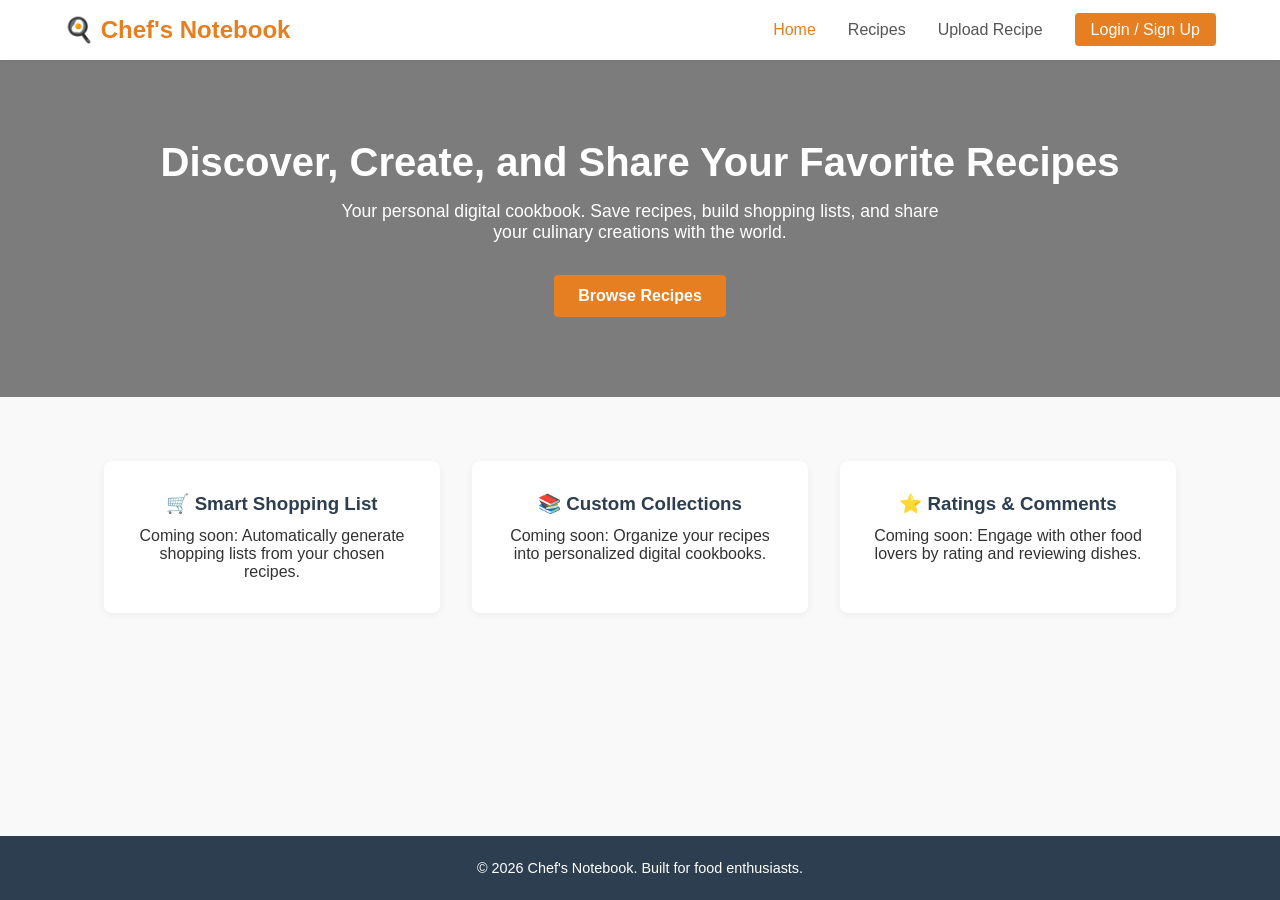
==== index.html @ 9f816892 "First draft via AI Create a web app recipe book. There has to be a user login and the users can uplo" ====
<!DOCTYPE html>
<html lang="en">
<head>
    <meta charset="UTF-8">
    <meta name="viewport" content="width=device-width, initial-scale=1.0">
    <title>Recipe Book - Home</title>
    <link rel="stylesheet" href="style.css">
</head>
<body>
    <header>
        <nav class="navbar">
            <h1 class="logo">🍳 Chef's Notebook</h1>
            <ul class="nav-links">
                <li><a href="index.html" class="active">Home</a></li>
                <li><a href="recipes.html">Recipes</a></li>
                <li><a href="submit.html">Upload Recipe</a></li>
                <li><a href="#login" class="btn-login">Login / Sign Up</a></li>
            </ul>
        </nav>
    </header>

    <main>
        <section class="hero">
            <h2>Discover, Create, and Share Your Favorite Recipes</h2>
            <p>Your personal digital cookbook. Save recipes, build shopping lists, and share your culinary creations with the world.</p>
            <a href="recipes.html" class="btn-primary">Browse Recipes</a>
        </section>

        <section class="features">
            <div class="feature-card">
                <h3>🛒 Smart Shopping List</h3>
                <p>Coming soon: Automatically generate shopping lists from your chosen recipes.</p>
            </div>
            <div class="feature-card">
                <h3>📚 Custom Collections</h3>
                <p>Coming soon: Organize your recipes into personalized digital cookbooks.</p>
            </div>
            <div class="feature-card">
                <h3>⭐ Ratings & Comments</h3>
                <p>Coming soon: Engage with other food lovers by rating and reviewing dishes.</p>
            </div>
        </section>
    </main>

    <footer>
        <p>&copy; 2026 Chef's Notebook. Built for food enthusiasts.</p>
    </footer>
</body>
</html>
---- style.css ----
/* Global Reset & Base Styles */
* {
    margin: 0;
    padding: 0;
    box-sizing: border-box;
    font-family: 'Segoe UI', Tahoma, Geneva, Verdana, sans-serif;
}

body {
    background-color: #f9f9f9;
    color: #333;
    display: flex;
    flex-direction: column;
    min-height: 100vh;
}

main {
    flex: 1;
}

/* Navigation Bar */
.navbar {
    display: flex;
    justify-content: space-between;
    align-items: center;
    background-color: #ffffff;
    padding: 1rem 5%;
    box-shadow: 0 2px 4px rgba(0,0,0,0.05);
}

.logo {
    color: #e67e22;
    font-size: 1.5rem;
}

.nav-links {
    list-style: none;
    display: flex;
    gap: 2rem;
    align-items: center;
}

.nav-links a {
    text-decoration: none;
    color: #555;
    font-weight: 500;
    transition: color 0.2s;
}

.nav-links a:hover, .nav-links a.active {
    color: #e67e22;
}

.btn-login {
    background-color: #e67e22;
    color: white !important;
    padding: 0.5rem 1rem;
    border-radius: 4px;
}

/* Hero Section */
.hero {
    text-align: center;
    padding: 5rem 2rem;
    background: linear-gradient(rgba(0,0,0,0.5), rgba(0,0,0,0.5)), url('https://images.unsplash.com/photo-1498837167922-ddd27525d352') center/cover;
    color: white;
}

.hero h2 {
    font-size: 2.5rem;
    margin-bottom: 1rem;
}

.hero p {
    font-size: 1.1rem;
    margin-bottom: 2rem;
    max-width: 600px;
    margin-left: auto;
    margin-right: auto;
}

/* Buttons */
.btn-primary, .btn-secondary {
    display: inline-block;
    background-color: #e67e22;
    color: white;
    padding: 0.75rem 1.5rem;
    border-radius: 4px;
    text-decoration: none;
    border: none;
    cursor: pointer;
    font-weight: 600;
}

.btn-primary:hover, .btn-secondary:hover {
    background-color: #d35400;
}

/* Features Grid */
.features {
    display: grid;
    grid-template-columns: repeat(auto-fit, minmax(250px, 1fr));
    gap: 2rem;
    padding: 4rem 5%;
    max-width: 1200px;
    margin: 0 auto;
}

.feature-card {
    background: white;
    padding: 2rem;
    border-radius: 8px;
    box-shadow: 0 2px 8px rgba(0,0,0,0.05);
    text-align: center;
}

.feature-card h3 {
    margin-bottom: 0.75rem;
    color: #2c3e50;
}

/* Layout Containers & Grids */
.container {
    max-width: 1100px;
    margin: 2rem auto;
    padding: 0 2rem;
}

.recipe-grid {
    display: grid;
    grid-template-columns: repeat(auto-fit, minmax(280px, 1fr));
    gap: 2rem;
    margin-top: 1.5rem;
}

.recipe-card {
    background: white;
    border-radius: 8px;
    overflow: hidden;
    box-shadow: 0 2px 8px rgba(0,0,0,0.08);
}

.recipe-card img {
    width: 100%;
    height: 180px;
    object-fit: cover;
}

.recipe-content {
    padding: 1.5rem;
}

.recipe-content h3 {
    margin-bottom: 0.25rem;
    color: #2c3e50;
}

.recipe-content .author {
    font-size: 0.85rem;
    color: #7f8c8d;
    margin-bottom: 1rem;
}

.recipe-content .description {
    font-size: 0.95rem;
    margin-bottom: 1.5rem;
    color: #555;
}

/* Form Styles */
.form-container {
    background: white;
    padding: 2.5rem;
    border-radius: 8px;
    box-shadow: 0 2px 10px rgba(0,0,0,0.05);
    max-width: 600px;
    margin: 0 auto;
}

.form-container h2 {
    margin-bottom: 1.5rem;
    color: #2c3e50;
}

.form-group {
    margin-bottom: 1.25rem;
}

.form-group label {
    display: block;
    margin-bottom: 0.5rem;
    font-weight: 500;
    color: #444;
}

.form-group input, 
.form-group textarea {
    width: 100%;
    padding: 0.75rem;
    border: 1px solid #ccc;
    border-radius: 4px;
    font-size: 1rem;
}

.form-group input:focus, 
.form-group textarea:focus {
    outline: none;
    border-color: #e67e22;
}

/* Footer */
footer {
    text-align: center;
    padding: 1.5rem;
    background-color: #2c3e50;
    color: white;
    font-size: 0.9rem;
    margin-top: auto;
}
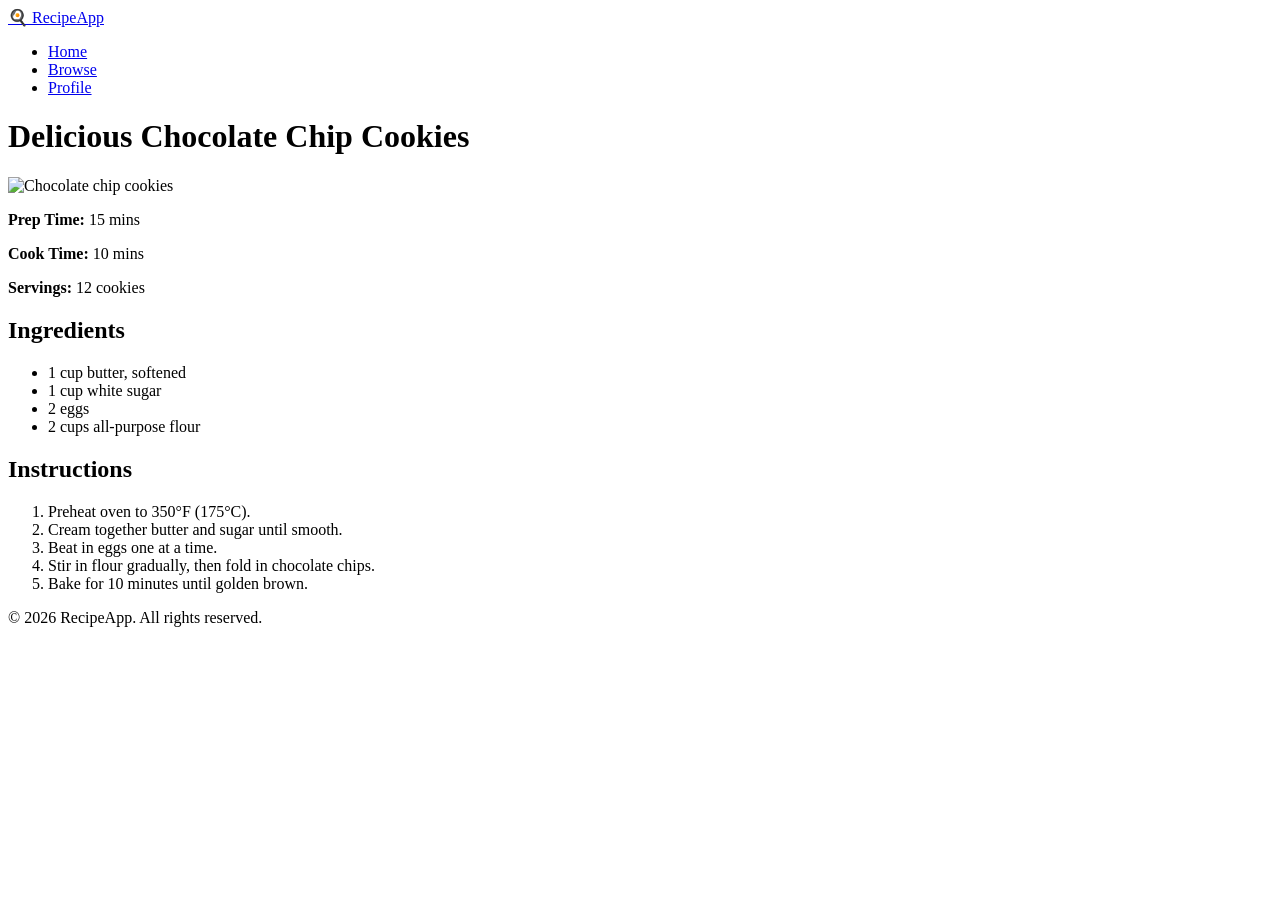
==== commit 0f8215a2: "Updates to the current state Updates to the current state changing parts of the code to add login, c" ====
--- a/index.html
+++ b/index.html
@@ -3,47 +3,56 @@
 <head>
     <meta charset="UTF-8">
     <meta name="viewport" content="width=device-width, initial-scale=1.0">
-    <title>Recipe Book - Home</title>
-    <link rel="stylesheet" href="style.css">
+    <title>Recipe Title - RecipeApp</title>
+    <link rel="stylesheet" href="css/styles.css">
 </head>
 <body>
     <header>
-        <nav class="navbar">
-            <h1 class="logo">🍳 Chef's Notebook</h1>
-            <ul class="nav-links">
-                <li><a href="index.html" class="active">Home</a></li>
-                <li><a href="recipes.html">Recipes</a></li>
-                <li><a href="submit.html">Upload Recipe</a></li>
-                <li><a href="#login" class="btn-login">Login / Sign Up</a></li>
+        <nav>
+            <a href="index.html" class="logo">🍳 RecipeApp</a>
+            <ul>
+                <li><a href="index.html">Home</a></li>
+                <li><a href="browse.html">Browse</a></li>
+                <li><a href="profile.html">Profile</a></li>
             </ul>
         </nav>
     </header>
 
-    <main>
-        <section class="hero">
-            <h2>Discover, Create, and Share Your Favorite Recipes</h2>
-            <p>Your personal digital cookbook. Save recipes, build shopping lists, and share your culinary creations with the world.</p>
-            <a href="recipes.html" class="btn-primary">Browse Recipes</a>
+    <main class="recipe-container">
+        <h1>Delicious Chocolate Chip Cookies</h1>
+        <img src="images/cookies.jpg" alt="Chocolate chip cookies" class="recipe-image">
+        
+        <section class="recipe-meta">
+            <p><strong>Prep Time:</strong> 15 mins</p>
+            <p><strong>Cook Time:</strong> 10 mins</p>
+            <p><strong>Servings:</strong> 12 cookies</p>
         </section>
 
-        <section class="features">
-            <div class="feature-card">
-                <h3>🛒 Smart Shopping List</h3>
-                <p>Coming soon: Automatically generate shopping lists from your chosen recipes.</p>
-            </div>
-            <div class="feature-card">
-                <h3>📚 Custom Collections</h3>
-                <p>Coming soon: Organize your recipes into personalized digital cookbooks.</p>
-            </div>
-            <div class="feature-card">
-                <h3>⭐ Ratings & Comments</h3>
-                <p>Coming soon: Engage with other food lovers by rating and reviewing dishes.</p>
-            </div>
+        <section class="ingredients">
+            <h2>Ingredients</h2>
+            <ul>
+                <li>1 cup butter, softened</li>
+                <li>1 cup white sugar</li>
+                <li>2 eggs</li>
+                <li>2 cups all-purpose flour</li>
+            </ul>
+        </section>
+
+        <section class="instructions">
+            <h2>Instructions</h2>
+            <ol>
+                <li>Preheat oven to 350°F (175°C).</li>
+                <li>Cream together butter and sugar until smooth.</li>
+                <li>Beat in eggs one at a time.</li>
+                <li>Stir in flour gradually, then fold in chocolate chips.</li>
+                <li>Bake for 10 minutes until golden brown.</li>
+            </ol>
         </section>
     </main>
 
     <footer>
-        <p>&copy; 2026 Chef's Notebook. Built for food enthusiasts.</p>
+        <p>&copy; 2026 RecipeApp. All rights reserved.</p>
     </footer>
+    <script src="js/script.js"></script>
 </body>
 </html>
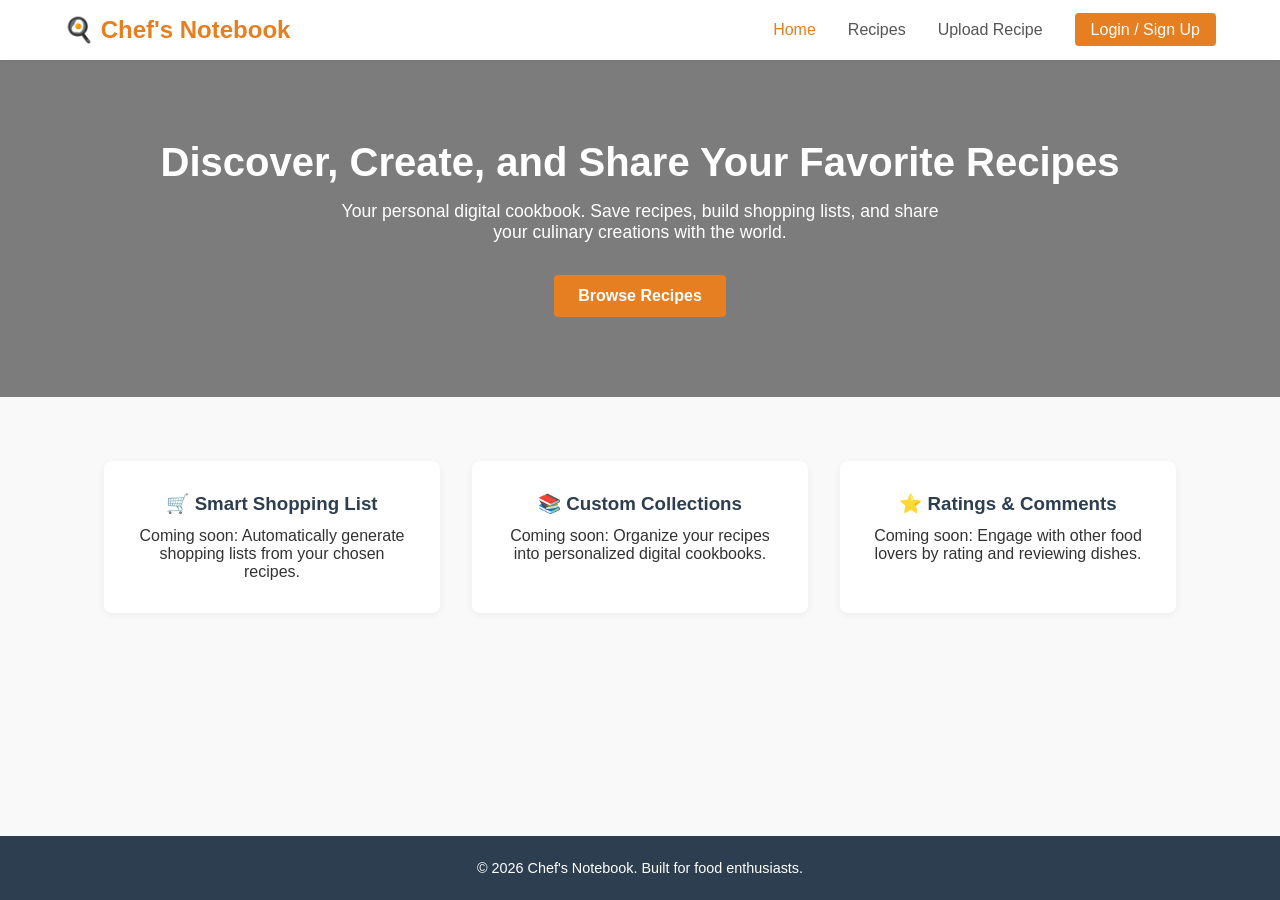
==== commit 48d8b9c8: "Creation of the Login and Signin Screen I created a screen, where the user can create a new account " ====
--- a/index.html
+++ b/index.html
@@ -3,56 +3,47 @@
 <head>
     <meta charset="UTF-8">
     <meta name="viewport" content="width=device-width, initial-scale=1.0">
-    <title>Recipe Title - RecipeApp</title>
-    <link rel="stylesheet" href="css/styles.css">
+    <title>Recipe Book - Home</title>
+    <link rel="stylesheet" href="style.css">
 </head>
 <body>
     <header>
-        <nav>
-            <a href="index.html" class="logo">🍳 RecipeApp</a>
-            <ul>
-                <li><a href="index.html">Home</a></li>
-                <li><a href="browse.html">Browse</a></li>
-                <li><a href="profile.html">Profile</a></li>
+        <nav class="navbar">
+            <h1 class="logo">🍳 Chef's Notebook</h1>
+            <ul class="nav-links">
+                <li><a href="index.html" class="active">Home</a></li>
+                <li><a href="recipes.html">Recipes</a></li>
+                <li><a href="submit.html">Upload Recipe</a></li>
+                <li><a href="login.html" class="btn-login">Login / Sign Up</a></li>
             </ul>
         </nav>
     </header>
 
-    <main class="recipe-container">
-        <h1>Delicious Chocolate Chip Cookies</h1>
-        <img src="images/cookies.jpg" alt="Chocolate chip cookies" class="recipe-image">
-        
-        <section class="recipe-meta">
-            <p><strong>Prep Time:</strong> 15 mins</p>
-            <p><strong>Cook Time:</strong> 10 mins</p>
-            <p><strong>Servings:</strong> 12 cookies</p>
+    <main>
+        <section class="hero">
+            <h2>Discover, Create, and Share Your Favorite Recipes</h2>
+            <p>Your personal digital cookbook. Save recipes, build shopping lists, and share your culinary creations with the world.</p>
+            <a href="recipes.html" class="btn-primary">Browse Recipes</a>
         </section>
 
-        <section class="ingredients">
-            <h2>Ingredients</h2>
-            <ul>
-                <li>1 cup butter, softened</li>
-                <li>1 cup white sugar</li>
-                <li>2 eggs</li>
-                <li>2 cups all-purpose flour</li>
-            </ul>
-        </section>
-
-        <section class="instructions">
-            <h2>Instructions</h2>
-            <ol>
-                <li>Preheat oven to 350°F (175°C).</li>
-                <li>Cream together butter and sugar until smooth.</li>
-                <li>Beat in eggs one at a time.</li>
-                <li>Stir in flour gradually, then fold in chocolate chips.</li>
-                <li>Bake for 10 minutes until golden brown.</li>
-            </ol>
+        <section class="features">
+            <div class="feature-card">
+                <h3>🛒 Smart Shopping List</h3>
+                <p>Coming soon: Automatically generate shopping lists from your chosen recipes.</p>
+            </div>
+            <div class="feature-card">
+                <h3>📚 Custom Collections</h3>
+                <p>Coming soon: Organize your recipes into personalized digital cookbooks.</p>
+            </div>
+            <div class="feature-card">
+                <h3>⭐ Ratings & Comments</h3>
+                <p>Coming soon: Engage with other food lovers by rating and reviewing dishes.</p>
+            </div>
         </section>
     </main>
 
     <footer>
-        <p>&copy; 2026 RecipeApp. All rights reserved.</p>
+        <p>&copy; 2026 Chef's Notebook. Built for food enthusiasts.</p>
     </footer>
-    <script src="js/script.js"></script>
 </body>
 </html>
--- a/style.css
+++ b/style.css
@@ -0,0 +1,269 @@
+/* Global Reset & Base Styles */
+* {
+    margin: 0;
+    padding: 0;
+    box-sizing: border-box;
+    font-family: 'Segoe UI', Tahoma, Geneva, Verdana, sans-serif;
+}
+body {
+    background-color: #f9f9f9;
+    color: #333;
+    display: flex;
+    flex-direction: column;
+    min-height: 100vh;
+}
+main {
+    flex: 1;
+}
+
+/* Navigation Bar */
+.navbar {
+    display: flex;
+    justify-content: space-between;
+    align-items: center;
+    background-color: #ffffff;
+    padding: 1rem 5%;
+    box-shadow: 0 2px 4px rgba(0,0,0,0.05);
+}
+.logo {
+    color: #e67e22;
+    font-size: 1.5rem;
+}
+.nav-links {
+    list-style: none;
+    display: flex;
+    gap: 2rem;
+    align-items: center;
+}
+.nav-links a {
+    text-decoration: none;
+    color: #555;
+    font-weight: 500;
+    transition: color 0.2s;
+}
+.nav-links a:hover, .nav-links a.active {
+    color: #e67e22;
+}
+.btn-login {
+    background-color: #e67e22;
+    color: white !important;
+    padding: 0.5rem 1rem;
+    border-radius: 4px;
+}
+
+/* Hero Section */
+.hero {
+    text-align: center;
+    padding: 5rem 2rem;
+    background: linear-gradient(rgba(0,0,0,0.5), rgba(0,0,0,0.5)), url('https://images.unsplash.com/photo-1498837167922-ddd27525d352') center/cover;
+    color: white;
+}
+.hero h2 {
+    font-size: 2.5rem;
+    margin-bottom: 1rem;
+}
+.hero p {
+    font-size: 1.1rem;
+    margin-bottom: 2rem;
+    max-width: 600px;
+    margin-left: auto;
+    margin-right: auto;
+}
+
+/* Buttons */
+.btn-primary, .btn-secondary {
+    display: inline-block;
+    background-color: #e67e22;
+    color: white;
+    padding: 0.75rem 1.5rem;
+    border-radius: 4px;
+    text-decoration: none;
+    border: none;
+    cursor: pointer;
+    font-weight: 600;
+}
+.btn-primary:hover, .btn-secondary:hover {
+    background-color: #d35400;
+}
+.full-width {
+    width: 100%;
+    text-align: center;
+}
+
+/* Disabled button state when passwords don't match */
+button:disabled {
+    background-color: #cccccc !important;
+    cursor: not-allowed;
+    opacity: 0.7;
+}
+
+/* Features Grid */
+.features {
+    display: grid;
+    grid-template-columns: repeat(auto-fit, minmax(250px, 1fr));
+    gap: 2rem;
+    padding: 4rem 5%;
+    max-width: 1200px;
+    margin: 0 auto;
+}
+.feature-card {
+    background: white;
+    padding: 2rem;
+    border-radius: 8px;
+    box-shadow: 0 2px 8px rgba(0,0,0,0.05);
+    text-align: center;
+}
+.feature-card h3 {
+    margin-bottom: 0.75rem;
+    color: #2c3e50;
+}
+
+/* Layout Containers & Grids */
+.container {
+    max-width: 1100px;
+    margin: 2rem auto;
+    padding: 0 2rem;
+}
+.recipe-grid {
+    display: grid;
+    grid-template-columns: repeat(auto-fit, minmax(280px, 1fr));
+    gap: 2rem;
+    margin-top: 1.5rem;
+}
+.recipe-card {
+    background: white;
+    border-radius: 8px;
+    overflow: hidden;
+    box-shadow: 0 2px 8px rgba(0,0,0,0.08);
+}
+.recipe-card img {
+    width: 100%;
+    height: 180px;
+    object-fit: cover;
+}
+.recipe-content {
+    padding: 1.5rem;
+}
+.recipe-content h3 {
+    margin-bottom: 0.25rem;
+    color: #2c3e50;
+}
+.recipe-content .author {
+    font-size: 0.85rem;
+    color: #7f8c8d;
+    margin-bottom: 1rem;
+}
+.recipe-content .description {
+    font-size: 0.95rem;
+    margin-bottom: 1.5rem;
+    color: #555;
+}
+
+/* Form Styles */
+.form-container {
+    background: white;
+    padding: 2.5rem;
+    border-radius: 8px;
+    box-shadow: 0 2px 10px rgba(0,0,0,0.05);
+    max-width: 600px;
+    margin: 0 auto;
+}
+.auth-form {
+    max-width: 450px;
+}
+.form-container h2 {
+    margin-bottom: 1.5rem;
+    color: #2c3e50;
+}
+.form-group {
+    margin-bottom: 1.25rem;
+}
+.form-group label {
+    display: block;
+    margin-bottom: 0.5rem;
+    font-weight: 500;
+    color: #444;
+}
+.form-group input, .form-group textarea {
+    width: 100%;
+    padding: 0.75rem;
+    border: 1px solid #ccc;
+    border-radius: 4px;
+    font-size: 1rem;
+}
+.form-group input:focus, .form-group textarea:focus {
+    outline: none;
+    border-color: #e67e22;
+}
+
+/* Password Match Indicator Dot */
+.password-match-wrapper {
+    position: relative;
+    display: flex;
+    align-items: center;
+}
+.password-match-wrapper input {
+    padding-right: 2.5rem;
+}
+.match-dot {
+    position: absolute;
+    right: 12px;
+    width: 12px;
+    height: 12px;
+    border-radius: 50%;
+    background-color: transparent;
+    transition: background-color 0.2s;
+}
+.match-dot.red {
+    background-color: #e74c3c;
+}
+.match-dot.green {
+    background-color: #2ecc71;
+}
+
+/* Auth helper text and errors */
+.auth-links {
+    margin-top: 1.5rem;
+    text-align: center;
+    font-size: 0.9rem;
+}
+.auth-links p {
+    margin-bottom: 0.5rem;
+}
+.auth-links a {
+    color: #e67e22;
+    text-decoration: none;
+    font-weight: 500;
+}
+.auth-links a:hover {
+    text-decoration: underline;
+}
+.reset-desc {
+    font-size: 0.95rem;
+    color: #666;
+    margin-bottom: 1.25rem;
+}
+.error-message {
+    background-color: #fde8e8;
+    color: #c53030;
+    padding: 0.75rem;
+    border-radius: 4px;
+    font-size: 0.9rem;
+    margin-bottom: 1.25rem;
+    text-align: center;
+}
+.error-message a {
+    color: #c53030;
+    text-decoration: underline;
+    font-weight: bold;
+}
+
+/* Footer */
+footer {
+    text-align: center;
+    padding: 1.5rem;
+    background-color: #2c3e50;
+    color: white;
+    font-size: 0.9rem;
+    margin-top: auto;
+}
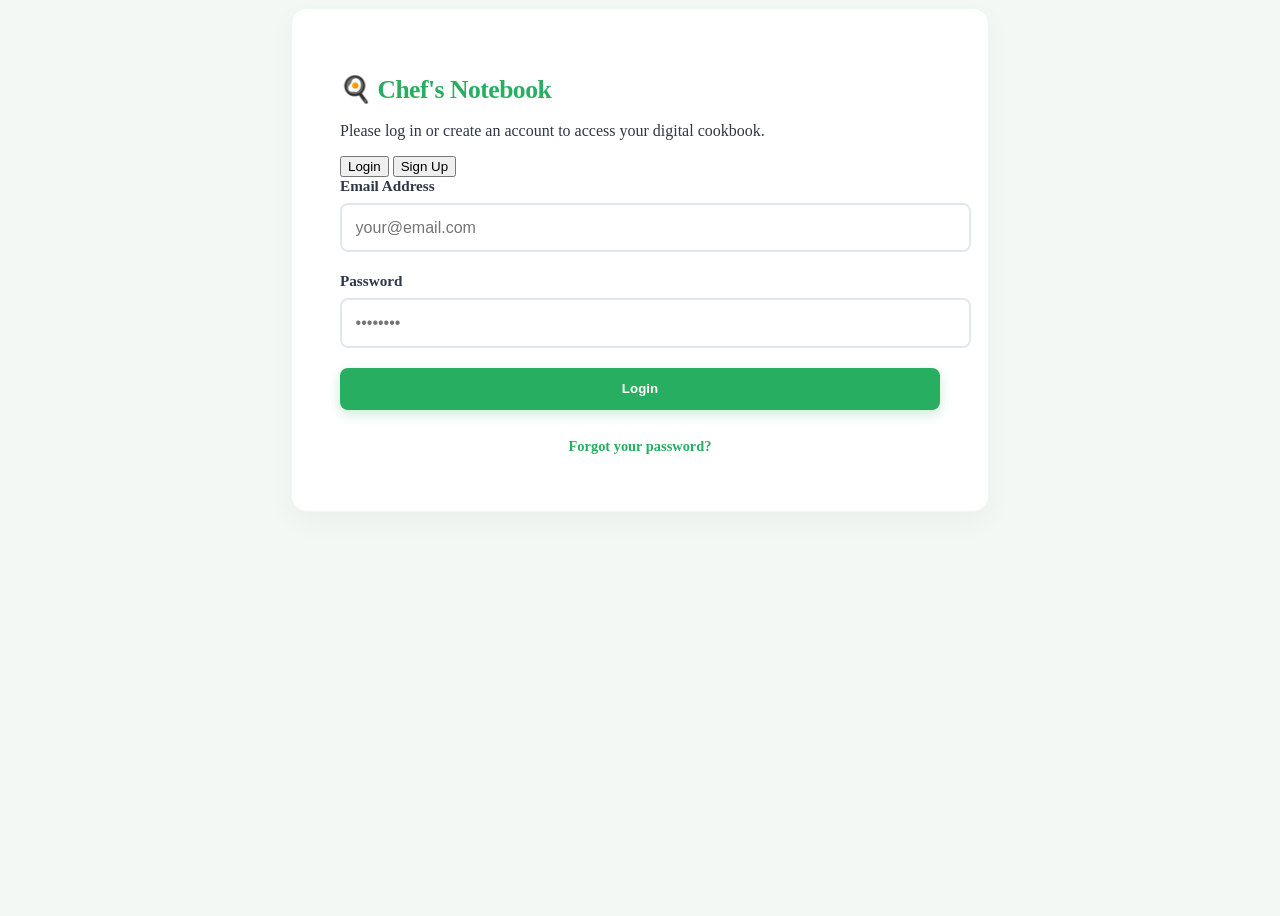
==== commit ba8b1099: "Update of the Login Screen I wanted the login screen to pop up directly if you open the website and " ====
--- a/index.html
+++ b/index.html
@@ -5,6 +5,12 @@
     <meta name="viewport" content="width=device-width, initial-scale=1.0">
     <title>Recipe Book - Home</title>
     <link rel="stylesheet" href="style.css">
+    <script>
+        // Gatekeeper check: If user is not logged in, redirect to login page immediately
+        if (!localStorage.getItem('currentUser')) {
+            window.location.href = 'login.html';
+        }
+    </script>
 </head>
 <body>
     <header>
@@ -14,7 +20,7 @@
                 <li><a href="index.html" class="active">Home</a></li>
                 <li><a href="recipes.html">Recipes</a></li>
                 <li><a href="submit.html">Upload Recipe</a></li>
-                <li><a href="login.html" class="btn-login">Login / Sign Up</a></li>
+                <li><button onclick="logout()" class="btn-logout">Logout</button></li>
             </ul>
         </nav>
     </header>
@@ -45,5 +51,12 @@
     <footer>
         <p>&copy; 2026 Chef's Notebook. Built for food enthusiasts.</p>
     </footer>
+
+    <script>
+        function logout() {
+            localStorage.removeItem('currentUser');
+            window.location.href = 'login.html';
+        }
+    </script>
 </body>
 </html>
--- a/style.css
+++ b/style.css
@@ -1,3 +1,4 @@
+style.css
 /* Global Reset & Base Styles */
 * {
     margin: 0;
@@ -6,8 +7,8 @@
     font-family: 'Segoe UI', Tahoma, Geneva, Verdana, sans-serif;
 }
 body {
-    background-color: #f9f9f9;
-    color: #333;
+    background-color: #f4f8f5;
+    color: #2d3748;
     display: flex;
     flex-direction: column;
     min-height: 100vh;
@@ -23,11 +24,13 @@
     align-items: center;
     background-color: #ffffff;
     padding: 1rem 5%;
-    box-shadow: 0 2px 4px rgba(0,0,0,0.05);
+    box-shadow: 0 4px 12px rgba(0,0,0,0.03);
 }
 .logo {
-    color: #e67e22;
-    font-size: 1.5rem;
+    color: #27ae60;
+    font-size: 1.6rem;
+    font-weight: 700;
+    letter-spacing: -0.5px;
 }
 .nav-links {
     list-style: none;
@@ -37,53 +40,65 @@
 }
 .nav-links a {
     text-decoration: none;
-    color: #555;
+    color: #4a5568;
     font-weight: 500;
-    transition: color 0.2s;
+    transition: color 0.2s ease;
 }
 .nav-links a:hover, .nav-links a.active {
-    color: #e67e22;
+    color: #27ae60;
 }
 .btn-login {
-    background-color: #e67e22;
+    background-color: #27ae60;
     color: white !important;
-    padding: 0.5rem 1rem;
-    border-radius: 4px;
+    padding: 0.5rem 1.25rem;
+    border-radius: 8px;
+    transition: transform 0.2s, background-color 0.2s;
+}
+.btn-login:hover {
+    background-color: #219653;
+    transform: translateY(-1px);
 }
 
 /* Hero Section */
 .hero {
     text-align: center;
-    padding: 5rem 2rem;
-    background: linear-gradient(rgba(0,0,0,0.5), rgba(0,0,0,0.5)), url('https://images.unsplash.com/photo-1498837167922-ddd27525d352') center/cover;
+    padding: 6rem 2rem;
+    background: linear-gradient(135deg, rgba(39, 174, 96, 0.85), rgba(46, 204, 113, 0.75)), url('https://images.unsplash.com/photo-1498837167922-ddd27525d352') center/cover;
     color: white;
 }
 .hero h2 {
-    font-size: 2.5rem;
+    font-size: 3rem;
     margin-bottom: 1rem;
+    font-weight: 800;
+    letter-spacing: -1px;
 }
 .hero p {
-    font-size: 1.1rem;
-    margin-bottom: 2rem;
+    font-size: 1.2rem;
+    margin-bottom: 2.5rem;
     max-width: 600px;
     margin-left: auto;
     margin-right: auto;
+    opacity: 0.95;
 }
 
 /* Buttons */
 .btn-primary, .btn-secondary {
     display: inline-block;
-    background-color: #e67e22;
+    background-color: #27ae60;
     color: white;
-    padding: 0.75rem 1.5rem;
-    border-radius: 4px;
+    padding: 0.85rem 1.75rem;
+    border-radius: 8px;
     text-decoration: none;
     border: none;
     cursor: pointer;
     font-weight: 600;
+    transition: all 0.2s ease;
+    box-shadow: 0 4px 12px rgba(39, 174, 96, 0.25);
 }
 .btn-primary:hover, .btn-secondary:hover {
-    background-color: #d35400;
+    background-color: #219653;
+    transform: translateY(-2px);
+    box-shadow: 0 6px 16px rgba(39, 174, 96, 0.35);
 }
 .full-width {
     width: 100%;
@@ -92,36 +107,45 @@
 
 /* Disabled button state when passwords don't match */
 button:disabled {
-    background-color: #cccccc !important;
+    background-color: #cbd5e0 !important;
     cursor: not-allowed;
     opacity: 0.7;
+    transform: none !important;
+    box-shadow: none !important;
 }
 
 /* Features Grid */
 .features {
     display: grid;
-    grid-template-columns: repeat(auto-fit, minmax(250px, 1fr));
+    grid-template-columns: repeat(auto-fit, minmax(260px, 1fr));
     gap: 2rem;
-    padding: 4rem 5%;
+    padding: 5rem 5%;
     max-width: 1200px;
     margin: 0 auto;
 }
 .feature-card {
     background: white;
-    padding: 2rem;
-    border-radius: 8px;
-    box-shadow: 0 2px 8px rgba(0,0,0,0.05);
-    text-align: center;
+    padding: 2.5rem 2rem;
+    border-radius: 12px;
+    box-shadow: 0 10px 25px rgba(0,0,0,0.03);
+    text-align: center;
+    transition: transform 0.3s ease, box-shadow 0.3s ease;
+    border: 1px solid rgba(39, 174, 96, 0.08);
+}
+.feature-card:hover {
+    transform: translateY(-5px);
+    box-shadow: 0 15px 35px rgba(39, 174, 96, 0.08);
 }
 .feature-card h3 {
     margin-bottom: 0.75rem;
-    color: #2c3e50;
+    color: #1a202c;
+    font-weight: 700;
 }
 
 /* Layout Containers & Grids */
 .container {
     max-width: 1100px;
-    margin: 2rem auto;
+    margin: 3rem auto;
     padding: 0 2rem;
 }
 .recipe-grid {
@@ -132,48 +156,56 @@
 }
 .recipe-card {
     background: white;
-    border-radius: 8px;
+    border-radius: 12px;
     overflow: hidden;
-    box-shadow: 0 2px 8px rgba(0,0,0,0.08);
+    box-shadow: 0 10px 25px rgba(0,0,0,0.04);
+    transition: transform 0.3s ease;
+    border: 1px solid rgba(0,0,0,0.04);
+}
+.recipe-card:hover {
+    transform: translateY(-4px);
 }
 .recipe-card img {
     width: 100%;
-    height: 180px;
+    height: 190px;
     object-fit: cover;
 }
 .recipe-content {
-    padding: 1.5rem;
+    padding: 1.75rem;
 }
 .recipe-content h3 {
-    margin-bottom: 0.25rem;
-    color: #2c3e50;
+    margin-bottom: 0.35rem;
+    color: #1a202c;
+    font-weight: 700;
 }
 .recipe-content .author {
     font-size: 0.85rem;
-    color: #7f8c8d;
+    color: #718096;
     margin-bottom: 1rem;
 }
 .recipe-content .description {
     font-size: 0.95rem;
     margin-bottom: 1.5rem;
-    color: #555;
+    color: #4a5568;
 }
 
 /* Form Styles */
 .form-container {
     background: white;
-    padding: 2.5rem;
-    border-radius: 8px;
-    box-shadow: 0 2px 10px rgba(0,0,0,0.05);
+    padding: 3rem;
+    border-radius: 16px;
+    box-shadow: 0 10px 30px rgba(0,0,0,0.04);
     max-width: 600px;
     margin: 0 auto;
+    border: 1px solid rgba(39, 174, 96, 0.08);
 }
 .auth-form {
     max-width: 450px;
 }
 .form-container h2 {
     margin-bottom: 1.5rem;
-    color: #2c3e50;
+    color: #1a202c;
+    font-weight: 700;
 }
 .form-group {
     margin-bottom: 1.25rem;
@@ -181,19 +213,22 @@
 .form-group label {
     display: block;
     margin-bottom: 0.5rem;
-    font-weight: 500;
-    color: #444;
+    font-weight: 600;
+    color: #2d3748;
+    font-size: 0.95rem;
 }
 .form-group input, .form-group textarea {
     width: 100%;
-    padding: 0.75rem;
-    border: 1px solid #ccc;
-    border-radius: 4px;
+    padding: 0.85rem;
+    border: 2px solid #e2e8f0;
+    border-radius: 8px;
     font-size: 1rem;
+    transition: border-color 0.2s ease, box-shadow 0.2s ease;
 }
 .form-group input:focus, .form-group textarea:focus {
     outline: none;
-    border-color: #e67e22;
+    border-color: #27ae60;
+    box-shadow: 0 0 0 3px rgba(39, 174, 96, 0.15);
 }
 
 /* Password Match Indicator Dot */
@@ -207,7 +242,7 @@
 }
 .match-dot {
     position: absolute;
-    right: 12px;
+    right: 14px;
     width: 12px;
     height: 12px;
     border-radius: 50%;
@@ -215,45 +250,47 @@
     transition: background-color 0.2s;
 }
 .match-dot.red {
-    background-color: #e74c3c;
+    background-color: #e53e3e;
 }
 .match-dot.green {
-    background-color: #2ecc71;
+    background-color: #27ae60;
 }
 
 /* Auth helper text and errors */
 .auth-links {
-    margin-top: 1.5rem;
+    margin-top: 1.75rem;
     text-align: center;
     font-size: 0.9rem;
 }
 .auth-links p {
     margin-bottom: 0.5rem;
+    color: #718096;
 }
 .auth-links a {
-    color: #e67e22;
+    color: #27ae60;
     text-decoration: none;
-    font-weight: 500;
+    font-weight: 600;
 }
 .auth-links a:hover {
     text-decoration: underline;
 }
 .reset-desc {
     font-size: 0.95rem;
-    color: #666;
+    color: #718096;
     margin-bottom: 1.25rem;
 }
 .error-message {
-    background-color: #fde8e8;
-    color: #c53030;
-    padding: 0.75rem;
-    border-radius: 4px;
+    background-color: #fed7d7;
+    color: #9b2c2c;
+    padding: 0.85rem;
+    border-radius: 8px;
     font-size: 0.9rem;
     margin-bottom: 1.25rem;
     text-align: center;
+    font-weight: 500;
 }
 .error-message a {
-    color: #c53030;
+    color: #9b2c2c;
     text-decoration: underline;
     font-weight: bold;
 }
@@ -261,9 +298,9 @@
 /* Footer */
 footer {
     text-align: center;
-    padding: 1.5rem;
-    background-color: #2c3e50;
-    color: white;
+    padding: 2rem;
+    background-color: #1a202c;
+    color: #cbd5e0;
     font-size: 0.9rem;
     margin-top: auto;
-}+}
